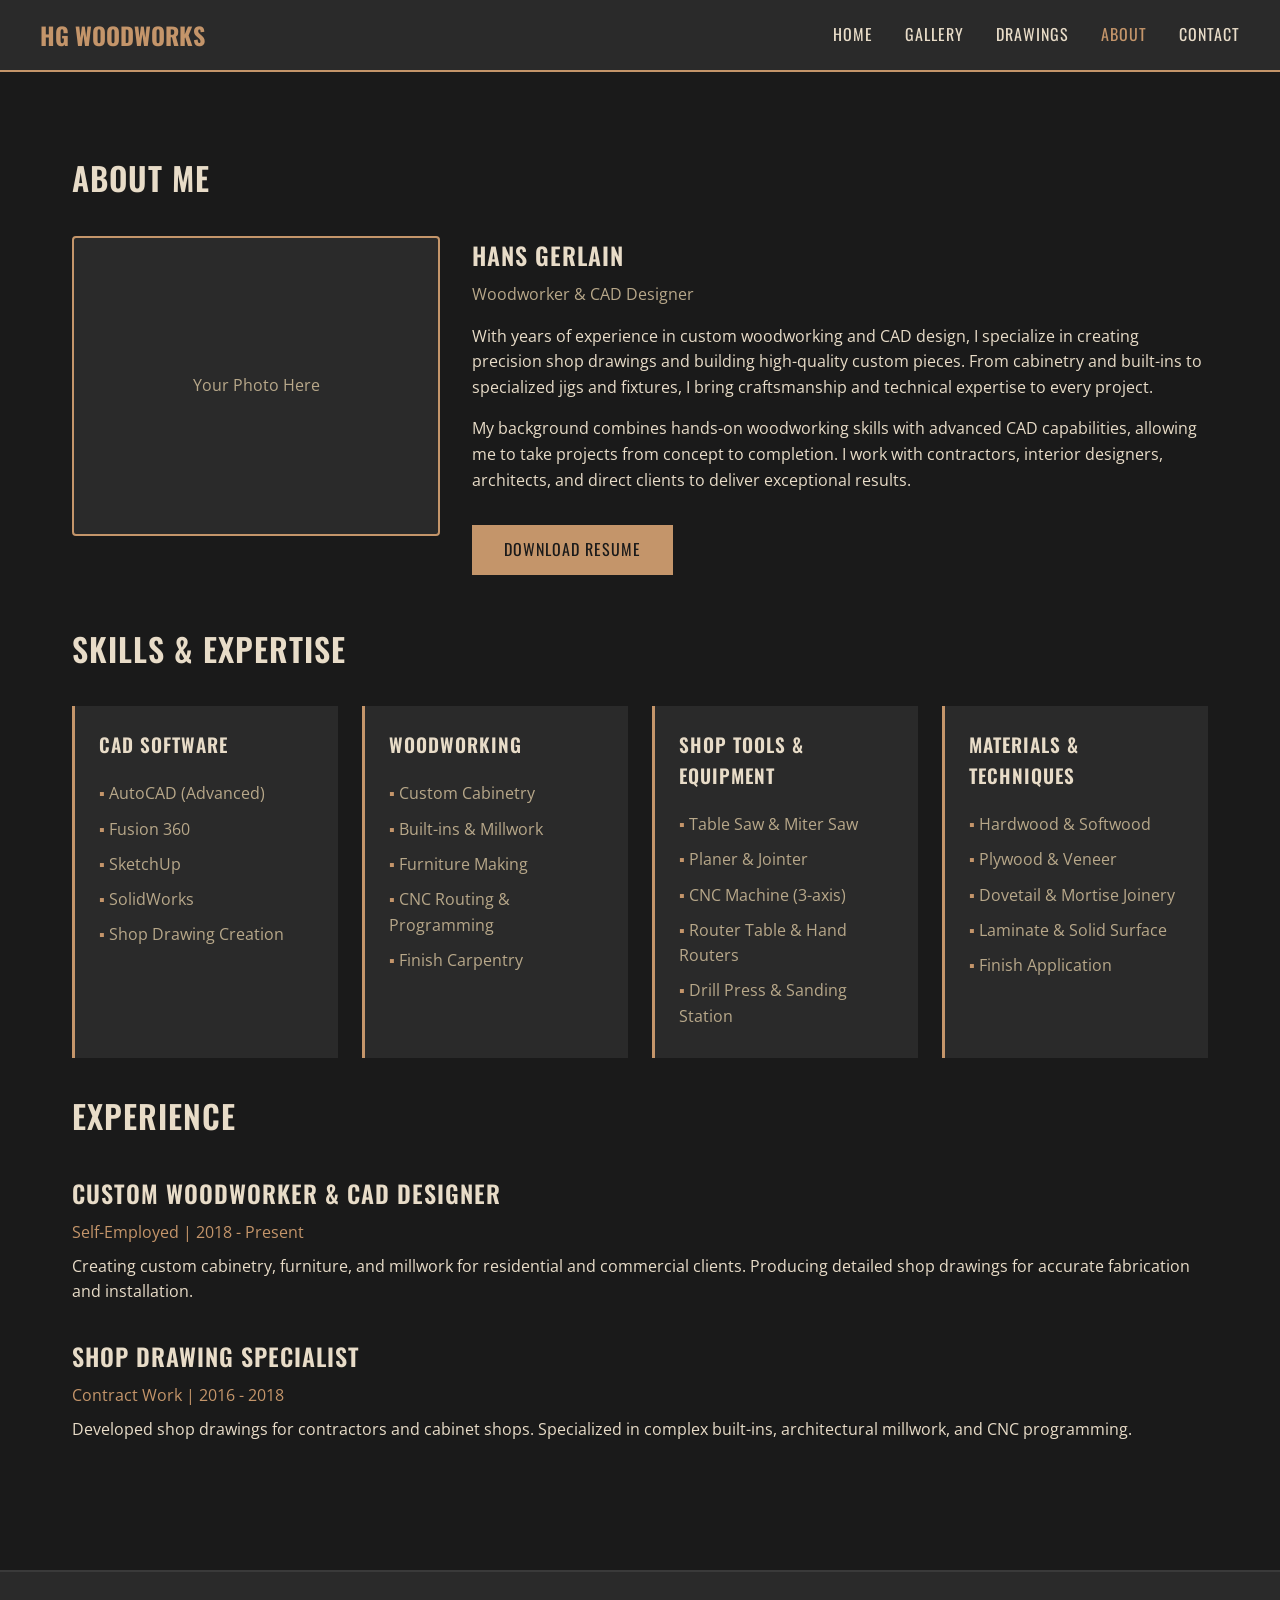
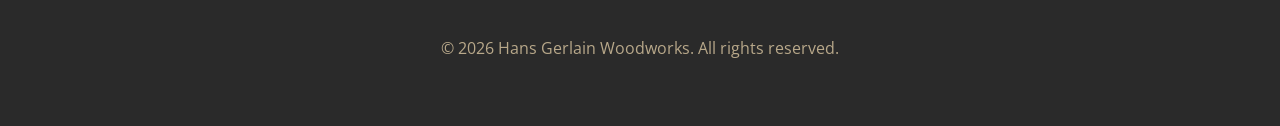
==== about.html @ d8487b30 "Add images directory and favicon to all pages" ====
<!DOCTYPE html>
<html lang="en">
<head>
  <meta charset="UTF-8">
  <meta name="viewport" content="width=device-width, initial-scale=1.0">
  <title>About - Woodworking Portfolio</title>
  <link rel="stylesheet" href="css/style.css">
  <link rel="icon" href="data:image/svg+xml,<svg xmlns='http://www.w3.org/2000/svg' viewBox='0 0 100 100'><text y='.9em' font-size='90'>🔨</text></svg>">
</head>
<body>

  <nav>
    <div class="nav-container">
      <a href="index.html" class="nav-logo">HG Woodworks</a>
      <ul class="nav-links">
        <li><a href="index.html">Home</a></li>
        <li><a href="gallery.html">Gallery</a></li>
        <li><a href="drawings.html">Drawings</a></li>
        <li><a href="about.html" class="active">About</a></li>
        <li><a href="contact.html">Contact</a></li>
      </ul>
    </div>
  </nav>

  <main class="container">
    <section>
      <h2>About Me</h2>

      <div class="about-content">
        <div>
          <div class="about-photo" style="background-color: var(--bg-secondary); height: 300px; display: flex; align-items: center; justify-content: center; color: var(--text-secondary);">
            Your Photo Here
          </div>
        </div>

        <div>
          <h3>Hans Gerlain</h3>
          <p style="color: var(--text-secondary); margin-bottom: 1rem;">Woodworker & CAD Designer</p>

          <p style="margin-bottom: 1rem;">
            With years of experience in custom woodworking and CAD design, I specialize in creating precision shop drawings and building high-quality custom pieces. From cabinetry and built-ins to specialized jigs and fixtures, I bring craftsmanship and technical expertise to every project.
          </p>

          <p style="margin-bottom: 1rem;">
            My background combines hands-on woodworking skills with advanced CAD capabilities, allowing me to take projects from concept to completion. I work with contractors, interior designers, architects, and direct clients to deliver exceptional results.
          </p>

          <a href="docs/Samples of Work (Hans Gerlain).pdf" class="btn" download style="margin-top: 1rem;">Download Resume</a>
        </div>
      </div>
    </section>

    <section class="about-section">
      <h2>Skills & Expertise</h2>

      <div class="skills-grid">
        <div class="skill-category">
          <h4>CAD Software</h4>
          <ul>
            <li>AutoCAD (Advanced)</li>
            <li>Fusion 360</li>
            <li>SketchUp</li>
            <li>SolidWorks</li>
            <li>Shop Drawing Creation</li>
          </ul>
        </div>

        <div class="skill-category">
          <h4>Woodworking</h4>
          <ul>
            <li>Custom Cabinetry</li>
            <li>Built-ins & Millwork</li>
            <li>Furniture Making</li>
            <li>CNC Routing & Programming</li>
            <li>Finish Carpentry</li>
          </ul>
        </div>

        <div class="skill-category">
          <h4>Shop Tools & Equipment</h4>
          <ul>
            <li>Table Saw & Miter Saw</li>
            <li>Planer & Jointer</li>
            <li>CNC Machine (3-axis)</li>
            <li>Router Table & Hand Routers</li>
            <li>Drill Press & Sanding Station</li>
          </ul>
        </div>

        <div class="skill-category">
          <h4>Materials & Techniques</h4>
          <ul>
            <li>Hardwood & Softwood</li>
            <li>Plywood & Veneer</li>
            <li>Dovetail & Mortise Joinery</li>
            <li>Laminate & Solid Surface</li>
            <li>Finish Application</li>
          </ul>
        </div>
      </div>
    </section>

    <section class="about-section">
      <h2>Experience</h2>

      <div style="margin: 2rem 0;">
        <h3>Custom Woodworker & CAD Designer</h3>
        <p style="color: var(--accent); margin-bottom: 0.5rem;">Self-Employed | 2018 - Present</p>
        <p>Creating custom cabinetry, furniture, and millwork for residential and commercial clients. Producing detailed shop drawings for accurate fabrication and installation.</p>
      </div>

      <div style="margin: 2rem 0;">
        <h3>Shop Drawing Specialist</h3>
        <p style="color: var(--accent); margin-bottom: 0.5rem;">Contract Work | 2016 - 2018</p>
        <p>Developed shop drawings for contractors and cabinet shops. Specialized in complex built-ins, architectural millwork, and CNC programming.</p>
      </div>
    </section>
  </main>

  <footer>
    <div class="container">
      <p>&copy; 2026 Hans Gerlain Woodworks. All rights reserved.</p>
    </div>
  </footer>

</body>
</html>
---- css/style.css ----
/* Portfolio Site - Workshop Industrial Theme */

/* Google Fonts import */
@import url('https://fonts.googleapis.com/css2?family=Oswald:wght@400;600;700&family=Open+Sans:wght@400;600&display=swap');

/* CSS Variables */
:root {
  --bg-primary: #1a1a1a;
  --bg-secondary: #2a2a2a;
  --text-primary: #e8dcc8;
  --text-secondary: #b8a88a;
  --accent: #c4956a;
  --accent-hover: #d4a57a;
  --border: #3a3a3a;
  --card-bg: #2a2a2a;
}

/* Reset */
* {
  margin: 0;
  padding: 0;
  box-sizing: border-box;
}

body {
  font-family: 'Open Sans', sans-serif;
  background-color: var(--bg-primary);
  color: var(--text-primary);
  line-height: 1.6;
}

/* Typography */
h1, h2, h3, h4 {
  font-family: 'Oswald', sans-serif;
  font-weight: 600;
  text-transform: uppercase;
  letter-spacing: 1px;
}

h1 { font-size: 2.5rem; margin-bottom: 1rem; }
h2 { font-size: 2rem; margin-bottom: 0.75rem; }
h3 { font-size: 1.5rem; margin-bottom: 0.5rem; }
h4 { font-size: 1.2rem; margin-bottom: 0.5rem; }

/* Navigation */
nav {
  background-color: var(--bg-secondary);
  padding: 1rem 2rem;
  border-bottom: 2px solid var(--accent);
  position: sticky;
  top: 0;
  z-index: 1000;
}

.nav-container {
  max-width: 1200px;
  margin: 0 auto;
  display: flex;
  justify-content: space-between;
  align-items: center;
}

.nav-logo {
  font-family: 'Oswald', sans-serif;
  font-size: 1.5rem;
  color: var(--accent);
  text-decoration: none;
  font-weight: 700;
  text-transform: uppercase;
}

.nav-links {
  display: flex;
  gap: 2rem;
  list-style: none;
}

.nav-links a {
  color: var(--text-primary);
  text-decoration: none;
  font-family: 'Oswald', sans-serif;
  text-transform: uppercase;
  letter-spacing: 1px;
  transition: color 0.3s;
}

.nav-links a:hover,
.nav-links a.active {
  color: var(--accent);
}

/* Container */
.container {
  max-width: 1200px;
  margin: 0 auto;
  padding: 2rem;
}

/* Hero Section */
.hero {
  text-align: center;
  padding: 4rem 2rem;
  background: linear-gradient(to bottom, var(--bg-secondary), var(--bg-primary));
  border-bottom: 2px solid var(--border);
}

.hero h1 {
  font-size: 3rem;
  margin-bottom: 0.5rem;
}

.hero .subtitle {
  font-size: 1.3rem;
  color: var(--text-secondary);
  margin-bottom: 2rem;
}

/* Buttons */
.btn {
  display: inline-block;
  padding: 0.75rem 2rem;
  background-color: var(--accent);
  color: var(--bg-primary);
  text-decoration: none;
  font-family: 'Oswald', sans-serif;
  text-transform: uppercase;
  letter-spacing: 1px;
  border: none;
  cursor: pointer;
  transition: background-color 0.3s;
}

.btn:hover {
  background-color: var(--accent-hover);
}

.btn-secondary {
  background-color: transparent;
  border: 2px solid var(--accent);
  color: var(--accent);
}

.btn-secondary:hover {
  background-color: var(--accent);
  color: var(--bg-primary);
}

/* Cards */
.cards-grid {
  display: grid;
  grid-template-columns: repeat(auto-fill, minmax(300px, 1fr));
  gap: 2rem;
  margin: 2rem 0;
}

.card {
  background-color: var(--card-bg);
  border: 1px solid var(--border);
  border-radius: 4px;
  overflow: hidden;
  transition: transform 0.3s, border-color 0.3s;
}

.card:hover {
  transform: translateY(-4px);
  border-color: var(--accent);
}

.card-img {
  width: 100%;
  height: 200px;
  object-fit: cover;
  border-bottom: 2px solid var(--accent);
}

.card-body {
  padding: 1.5rem;
}

.card-body h3 {
  margin-bottom: 0.5rem;
}

.card-body p {
  color: var(--text-secondary);
  font-size: 0.95rem;
}

/* PDF Embed */
.pdf-container {
  margin: 2rem 0;
  padding: 1.5rem;
  background-color: var(--card-bg);
  border: 1px solid var(--border);
  border-radius: 4px;
}

.pdf-container h3 {
  margin-bottom: 0.5rem;
}

.pdf-container .pdf-meta {
  color: var(--text-secondary);
  font-size: 0.9rem;
  margin-bottom: 1rem;
}

.pdf-embed {
  width: 100%;
  height: 600px;
  border: 1px solid var(--border);
  border-radius: 4px;
}

/* Skills Section */
.skills-grid {
  display: grid;
  grid-template-columns: repeat(auto-fill, minmax(250px, 1fr));
  gap: 1.5rem;
  margin: 2rem 0;
}

.skill-category {
  background-color: var(--card-bg);
  padding: 1.5rem;
  border-left: 3px solid var(--accent);
}

.skill-category h4 {
  margin-bottom: 1rem;
}

.skill-category ul {
  list-style: none;
  padding-left: 0;
}

.skill-category li {
  padding: 0.3rem 0;
  color: var(--text-secondary);
}

.skill-category li:before {
  content: "▪ ";
  color: var(--accent);
}

/* Contact Form */
.contact-form {
  max-width: 600px;
  margin: 2rem 0;
}

.form-group {
  margin-bottom: 1.5rem;
}

.form-group label {
  display: block;
  margin-bottom: 0.5rem;
  font-family: 'Oswald', sans-serif;
  text-transform: uppercase;
  letter-spacing: 1px;
  color: var(--text-secondary);
}

.form-group input,
.form-group textarea {
  width: 100%;
  padding: 0.75rem;
  background-color: var(--bg-secondary);
  border: 1px solid var(--border);
  color: var(--text-primary);
  font-family: 'Open Sans', sans-serif;
  font-size: 1rem;
}

.form-group input:focus,
.form-group textarea:focus {
  outline: none;
  border-color: var(--accent);
}

/* Contact Info */
.contact-info {
  margin: 2rem 0;
  padding: 1.5rem;
  background-color: var(--card-bg);
  border-left: 3px solid var(--accent);
}

.contact-info p {
  margin-bottom: 0.5rem;
}

/* Filter Bar */
.filter-bar {
  display: flex;
  gap: 1rem;
  margin: 2rem 0;
  flex-wrap: wrap;
}

.filter-btn {
  padding: 0.5rem 1.5rem;
  background-color: var(--bg-secondary);
  color: var(--text-primary);
  border: 1px solid var(--border);
  font-family: 'Oswald', sans-serif;
  text-transform: uppercase;
  letter-spacing: 1px;
  cursor: pointer;
  transition: all 0.3s;
}

.filter-btn:hover,
.filter-btn.active {
  background-color: var(--accent);
  color: var(--bg-primary);
  border-color: var(--accent);
}

/* About Section */
.about-section {
  margin: 2rem 0;
}

.about-content {
  display: grid;
  grid-template-columns: 1fr 2fr;
  gap: 2rem;
  margin: 2rem 0;
  align-items: start;
}

.about-photo {
  width: 100%;
  border-radius: 4px;
  border: 2px solid var(--accent);
}

/* Footer */
footer {
  background-color: var(--bg-secondary);
  padding: 2rem;
  text-align: center;
  border-top: 2px solid var(--border);
  margin-top: 4rem;
  color: var(--text-secondary);
}

/* Responsive */
@media (max-width: 768px) {
  .nav-container {
    flex-direction: column;
    gap: 1rem;
  }

  .nav-links {
    gap: 1rem;
    flex-wrap: wrap;
    justify-content: center;
  }

  .hero h1 {
    font-size: 2rem;
  }

  .about-content {
    grid-template-columns: 1fr;
  }

  .cards-grid {
    grid-template-columns: 1fr;
  }

  .pdf-embed {
    height: 400px;
  }

  h1 { font-size: 2rem; }
  h2 { font-size: 1.5rem; }
  h3 { font-size: 1.3rem; }
}

/* Section Spacing */
section {
  margin: 3rem 0;
}

/* Featured Projects on Home */
.featured-projects {
  margin: 3rem 0;
}
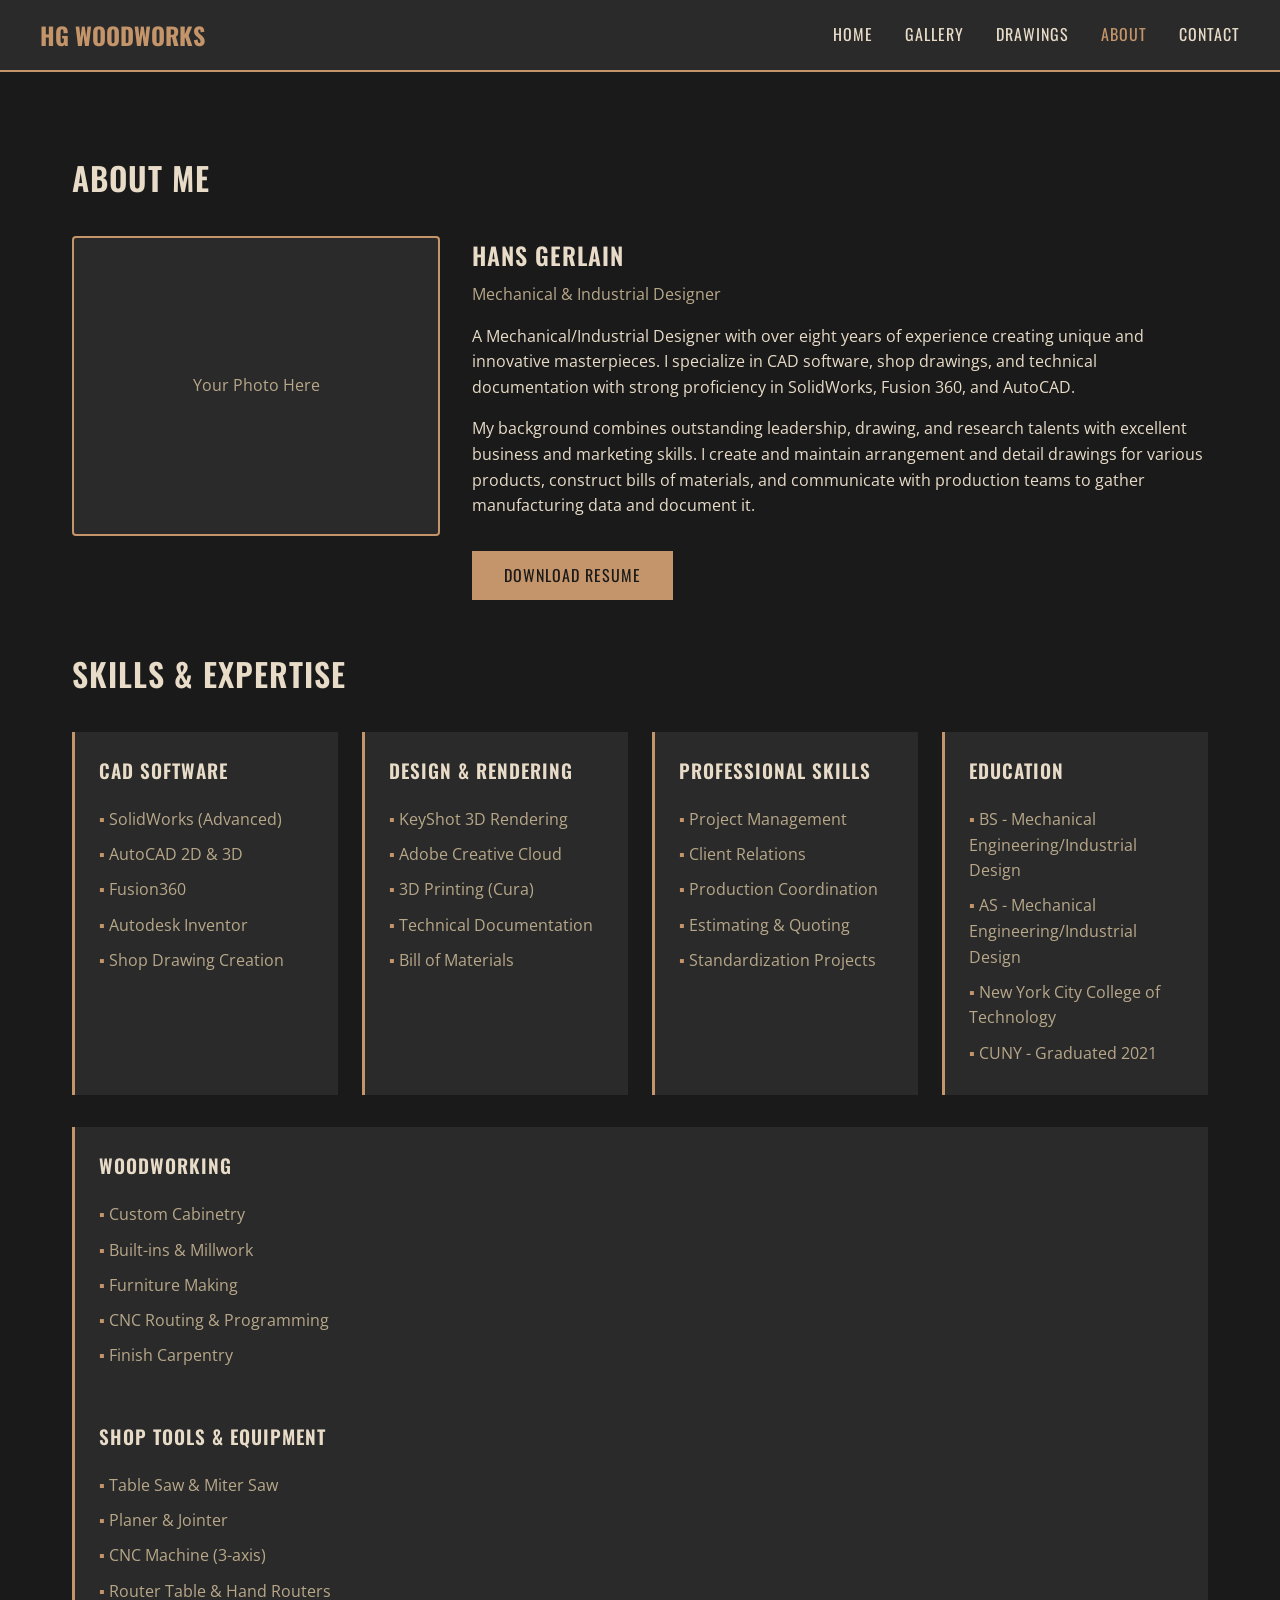
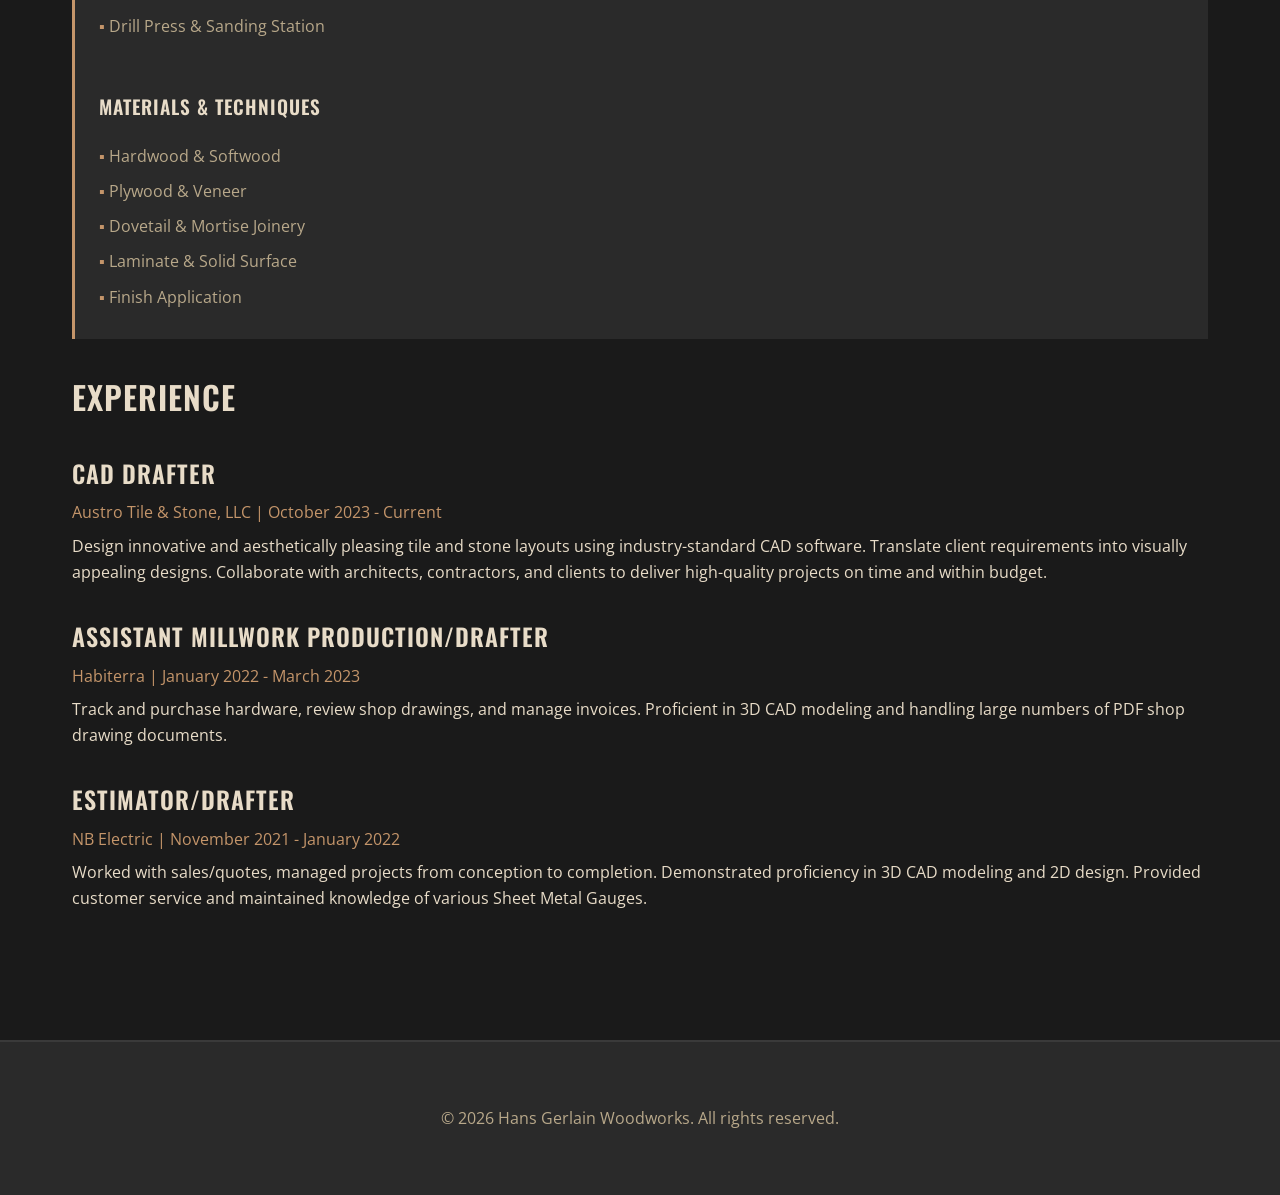
==== commit d724fbb1: "Add portfolio site with gallery, drawings, about, and contact pages" ====
--- a/about.html
+++ b/about.html
@@ -35,17 +35,17 @@
 
         <div>
           <h3>Hans Gerlain</h3>
-          <p style="color: var(--text-secondary); margin-bottom: 1rem;">Woodworker & CAD Designer</p>
+          <p style="color: var(--text-secondary); margin-bottom: 1rem;">Mechanical & Industrial Designer</p>
 
           <p style="margin-bottom: 1rem;">
-            With years of experience in custom woodworking and CAD design, I specialize in creating precision shop drawings and building high-quality custom pieces. From cabinetry and built-ins to specialized jigs and fixtures, I bring craftsmanship and technical expertise to every project.
+            A Mechanical/Industrial Designer with over eight years of experience creating unique and innovative masterpieces. I specialize in CAD software, shop drawings, and technical documentation with strong proficiency in SolidWorks, Fusion 360, and AutoCAD.
           </p>
 
           <p style="margin-bottom: 1rem;">
-            My background combines hands-on woodworking skills with advanced CAD capabilities, allowing me to take projects from concept to completion. I work with contractors, interior designers, architects, and direct clients to deliver exceptional results.
+            My background combines outstanding leadership, drawing, and research talents with excellent business and marketing skills. I create and maintain arrangement and detail drawings for various products, construct bills of materials, and communicate with production teams to gather manufacturing data and document it.
           </p>
 
-          <a href="docs/Samples of Work (Hans Gerlain).pdf" class="btn" download style="margin-top: 1rem;">Download Resume</a>
+          <a href="pdfs/Sample of Work 1.pdf" class="btn" download style="margin-top: 1rem;">Download Resume</a>
         </div>
       </div>
     </section>
@@ -57,13 +57,46 @@
         <div class="skill-category">
           <h4>CAD Software</h4>
           <ul>
-            <li>AutoCAD (Advanced)</li>
-            <li>Fusion 360</li>
-            <li>SketchUp</li>
-            <li>SolidWorks</li>
+            <li>SolidWorks (Advanced)</li>
+            <li>AutoCAD 2D & 3D</li>
+            <li>Fusion360</li>
+            <li>Autodesk Inventor</li>
             <li>Shop Drawing Creation</li>
           </ul>
         </div>
+
+        <div class="skill-category">
+          <h4>Design & Rendering</h4>
+          <ul>
+            <li>KeyShot 3D Rendering</li>
+            <li>Adobe Creative Cloud</li>
+            <li>3D Printing (Cura)</li>
+            <li>Technical Documentation</li>
+            <li>Bill of Materials</li>
+          </ul>
+        </div>
+
+        <div class="skill-category">
+          <h4>Professional Skills</h4>
+          <ul>
+            <li>Project Management</li>
+            <li>Client Relations</li>
+            <li>Production Coordination</li>
+            <li>Estimating & Quoting</li>
+            <li>Standardization Projects</li>
+          </ul>
+        </div>
+
+        <div class="skill-category">
+          <h4>Education</h4>
+          <ul>
+            <li>BS - Mechanical Engineering/Industrial Design</li>
+            <li>AS - Mechanical Engineering/Industrial Design</li>
+            <li>New York City College of Technology</li>
+            <li>CUNY - Graduated 2021</li>
+          </ul>
+        </div>
+      </div>
 
         <div class="skill-category">
           <h4>Woodworking</h4>
@@ -104,15 +137,21 @@
       <h2>Experience</h2>
 
       <div style="margin: 2rem 0;">
-        <h3>Custom Woodworker & CAD Designer</h3>
-        <p style="color: var(--accent); margin-bottom: 0.5rem;">Self-Employed | 2018 - Present</p>
-        <p>Creating custom cabinetry, furniture, and millwork for residential and commercial clients. Producing detailed shop drawings for accurate fabrication and installation.</p>
+        <h3>CAD Drafter</h3>
+        <p style="color: var(--accent); margin-bottom: 0.5rem;">Austro Tile & Stone, LLC | October 2023 - Current</p>
+        <p>Design innovative and aesthetically pleasing tile and stone layouts using industry-standard CAD software. Translate client requirements into visually appealing designs. Collaborate with architects, contractors, and clients to deliver high-quality projects on time and within budget.</p>
       </div>
 
       <div style="margin: 2rem 0;">
-        <h3>Shop Drawing Specialist</h3>
-        <p style="color: var(--accent); margin-bottom: 0.5rem;">Contract Work | 2016 - 2018</p>
-        <p>Developed shop drawings for contractors and cabinet shops. Specialized in complex built-ins, architectural millwork, and CNC programming.</p>
+        <h3>Assistant Millwork Production/Drafter</h3>
+        <p style="color: var(--accent); margin-bottom: 0.5rem;">Habiterra | January 2022 - March 2023</p>
+        <p>Track and purchase hardware, review shop drawings, and manage invoices. Proficient in 3D CAD modeling and handling large numbers of PDF shop drawing documents.</p>
+      </div>
+
+      <div style="margin: 2rem 0;">
+        <h3>Estimator/Drafter</h3>
+        <p style="color: var(--accent); margin-bottom: 0.5rem;">NB Electric | November 2021 - January 2022</p>
+        <p>Worked with sales/quotes, managed projects from conception to completion. Demonstrated proficiency in 3D CAD modeling and 2D design. Provided customer service and maintained knowledge of various Sheet Metal Gauges.</p>
       </div>
     </section>
   </main>
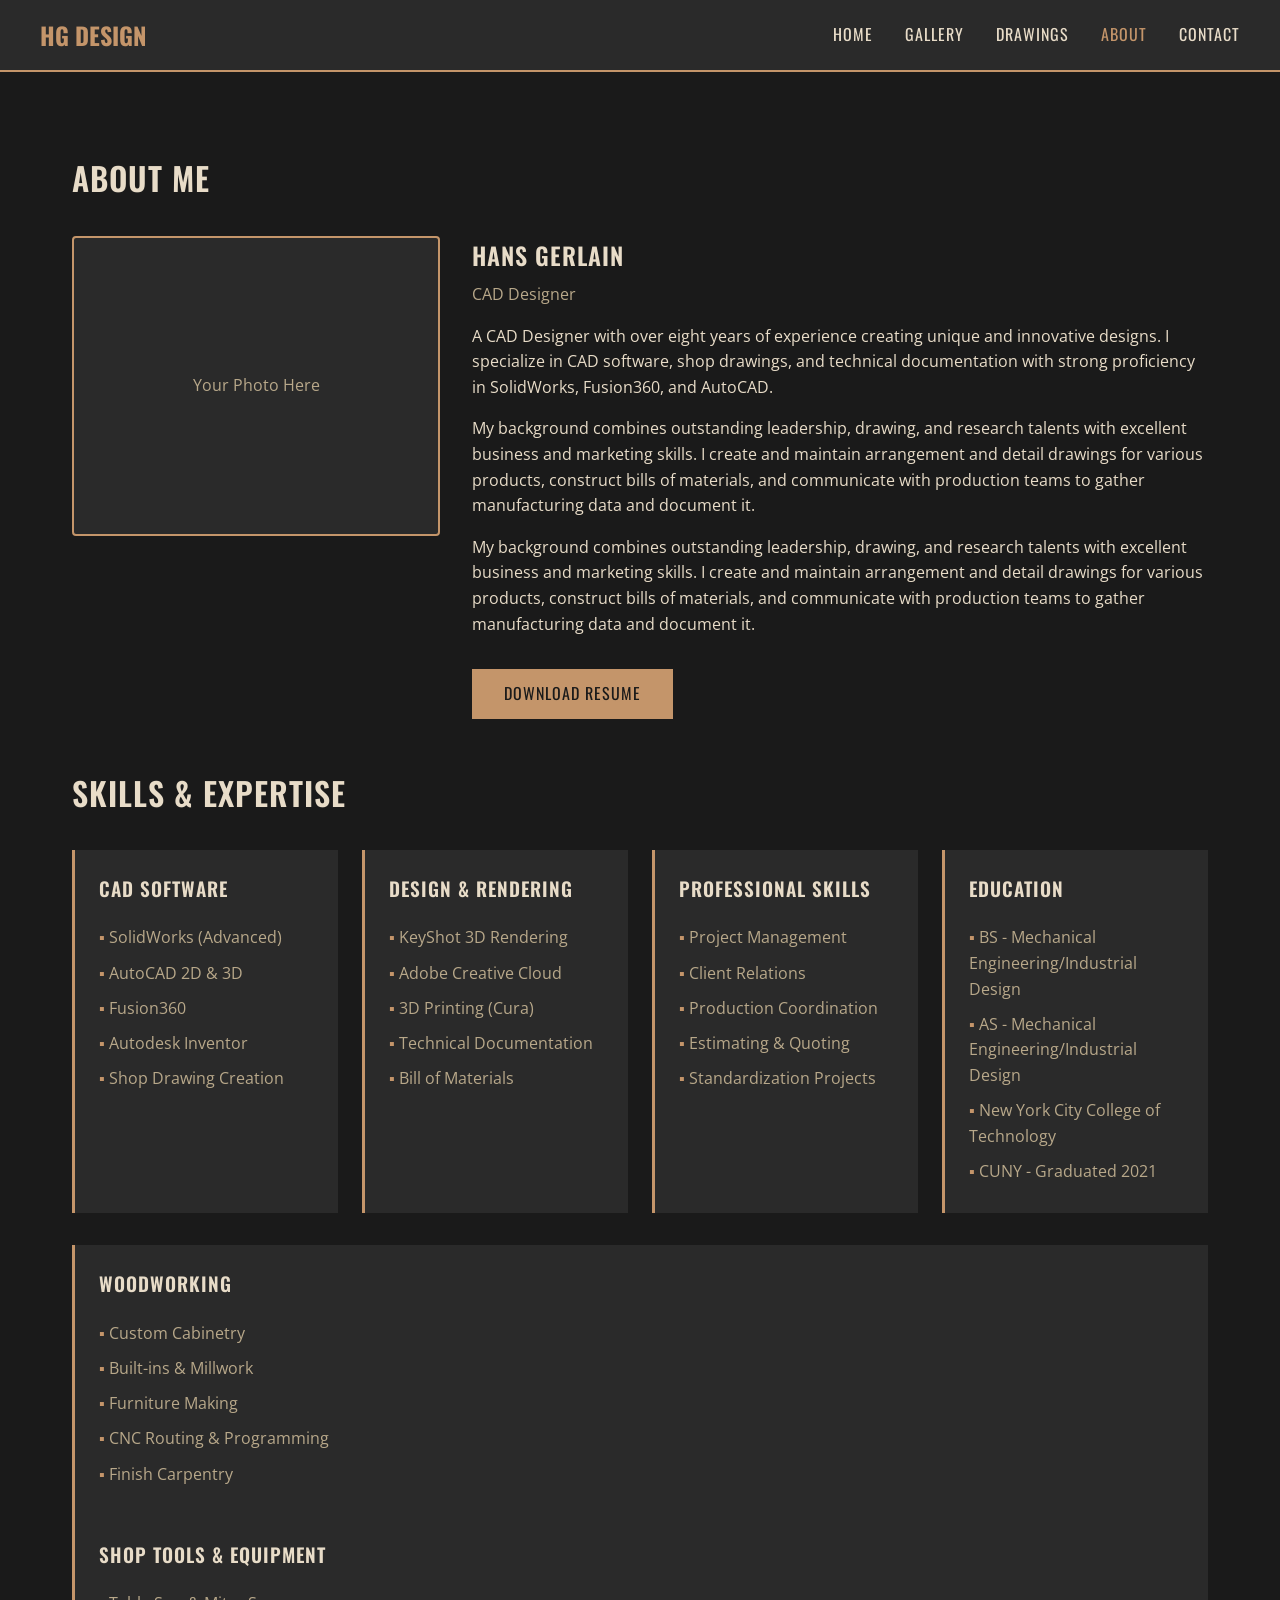
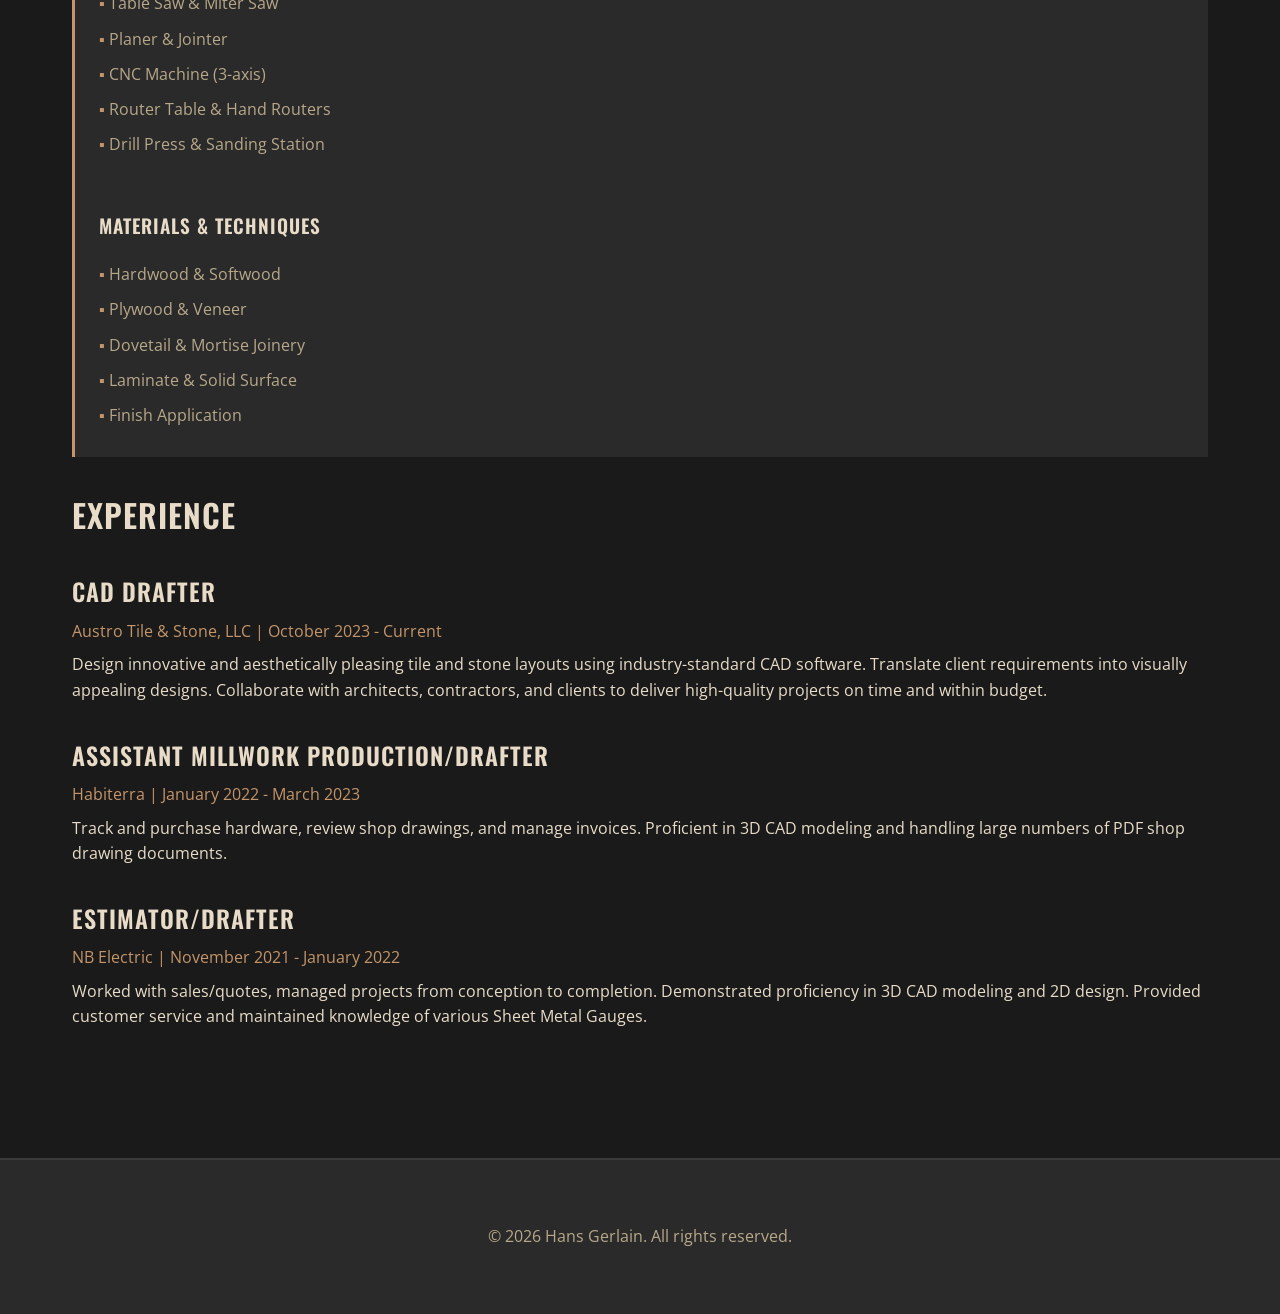
==== commit 2ba74b68: "Remove woodworker references, rebrand as CAD Designer" ====
--- a/about.html
+++ b/about.html
@@ -3,7 +3,7 @@
 <head>
   <meta charset="UTF-8">
   <meta name="viewport" content="width=device-width, initial-scale=1.0">
-  <title>About - Woodworking Portfolio</title>
+  <title>About - CAD Designer Portfolio</title>
   <link rel="stylesheet" href="css/style.css">
   <link rel="icon" href="data:image/svg+xml,<svg xmlns='http://www.w3.org/2000/svg' viewBox='0 0 100 100'><text y='.9em' font-size='90'>🔨</text></svg>">
 </head>
@@ -11,7 +11,7 @@
 
   <nav>
     <div class="nav-container">
-      <a href="index.html" class="nav-logo">HG Woodworks</a>
+      <a href="index.html" class="nav-logo">HG Design</a>
       <ul class="nav-links">
         <li><a href="index.html">Home</a></li>
         <li><a href="gallery.html">Gallery</a></li>
@@ -35,10 +35,14 @@
 
         <div>
           <h3>Hans Gerlain</h3>
-          <p style="color: var(--text-secondary); margin-bottom: 1rem;">Mechanical & Industrial Designer</p>
+          <p style="color: var(--text-secondary); margin-bottom: 1rem;">CAD Designer</p>
 
           <p style="margin-bottom: 1rem;">
-            A Mechanical/Industrial Designer with over eight years of experience creating unique and innovative masterpieces. I specialize in CAD software, shop drawings, and technical documentation with strong proficiency in SolidWorks, Fusion 360, and AutoCAD.
+            A CAD Designer with over eight years of experience creating unique and innovative designs. I specialize in CAD software, shop drawings, and technical documentation with strong proficiency in SolidWorks, Fusion360, and AutoCAD.
+          </p>
+
+          <p style="margin-bottom: 1rem;">
+            My background combines outstanding leadership, drawing, and research talents with excellent business and marketing skills. I create and maintain arrangement and detail drawings for various products, construct bills of materials, and communicate with production teams to gather manufacturing data and document it.
           </p>
 
           <p style="margin-bottom: 1rem;">
@@ -158,7 +162,7 @@
 
   <footer>
     <div class="container">
-      <p>&copy; 2026 Hans Gerlain Woodworks. All rights reserved.</p>
+      <p>&copy; 2026 Hans Gerlain. All rights reserved.</p>
     </div>
   </footer>
 
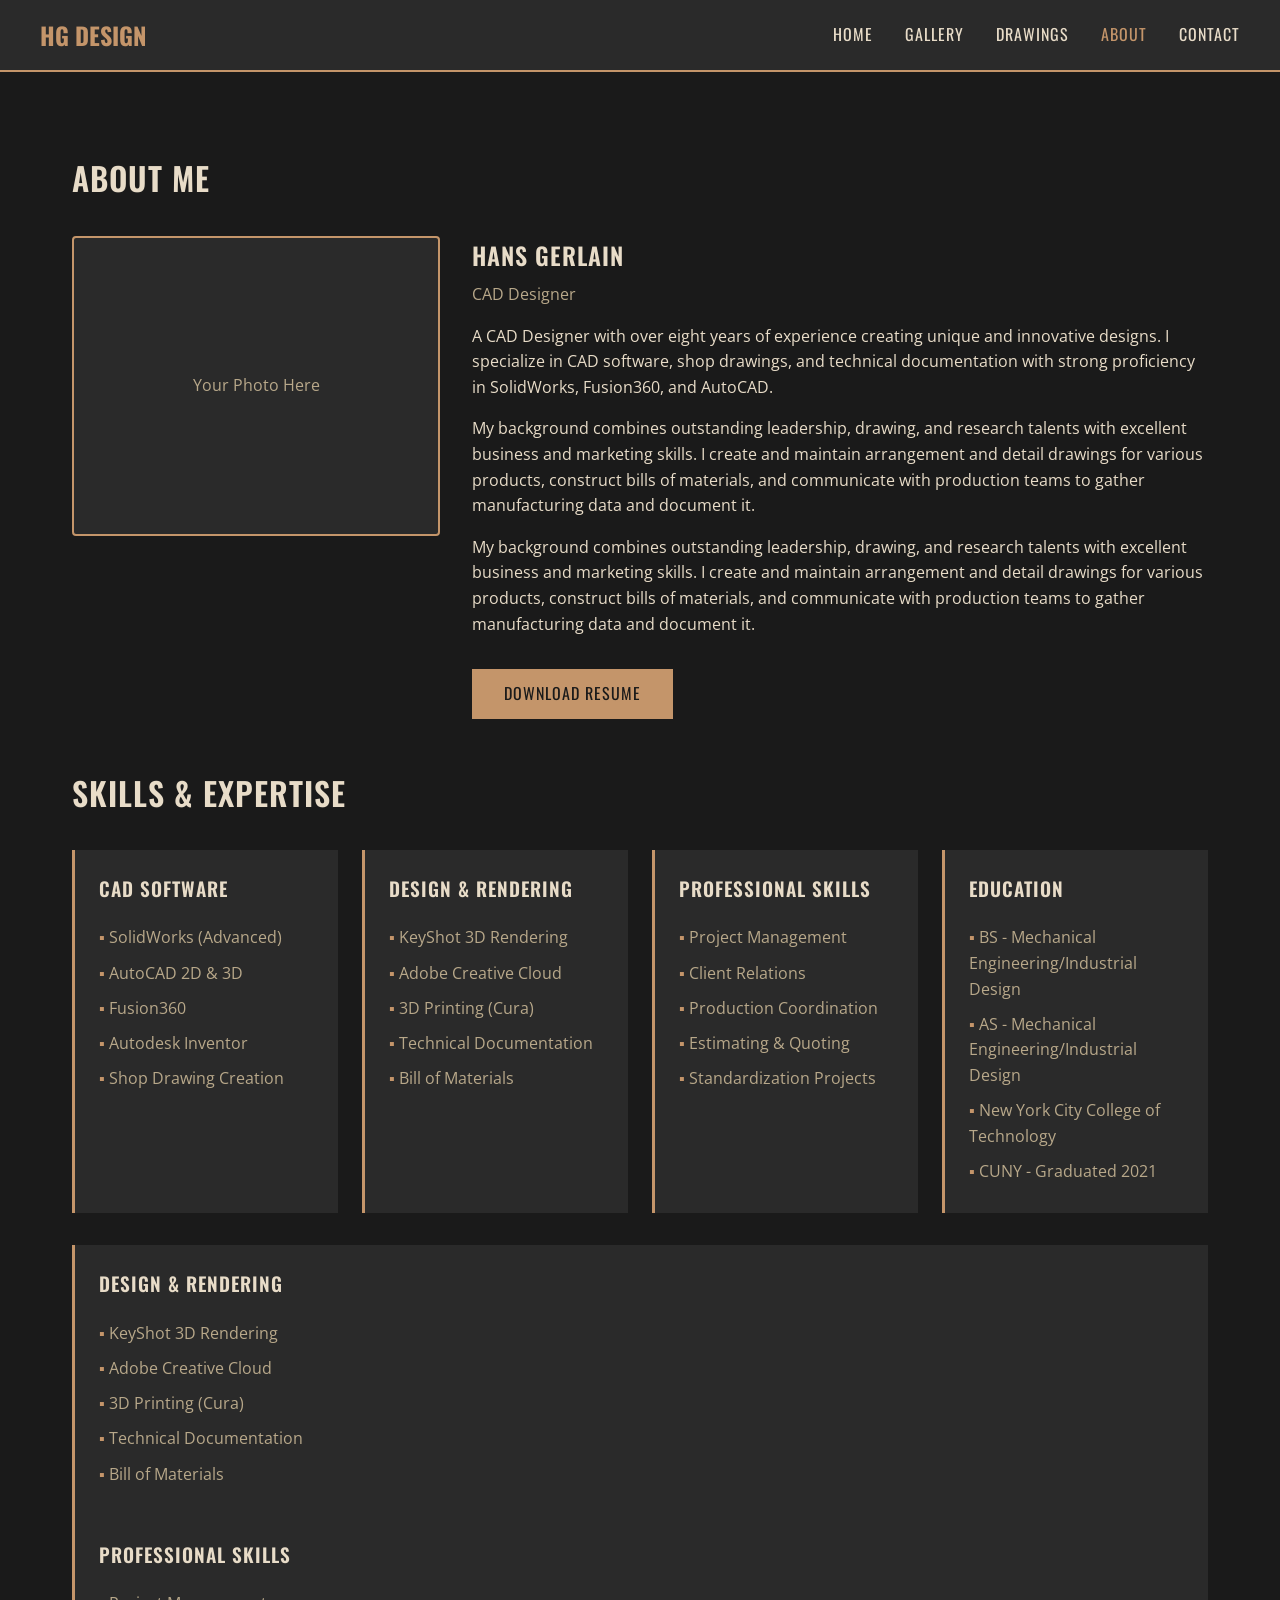
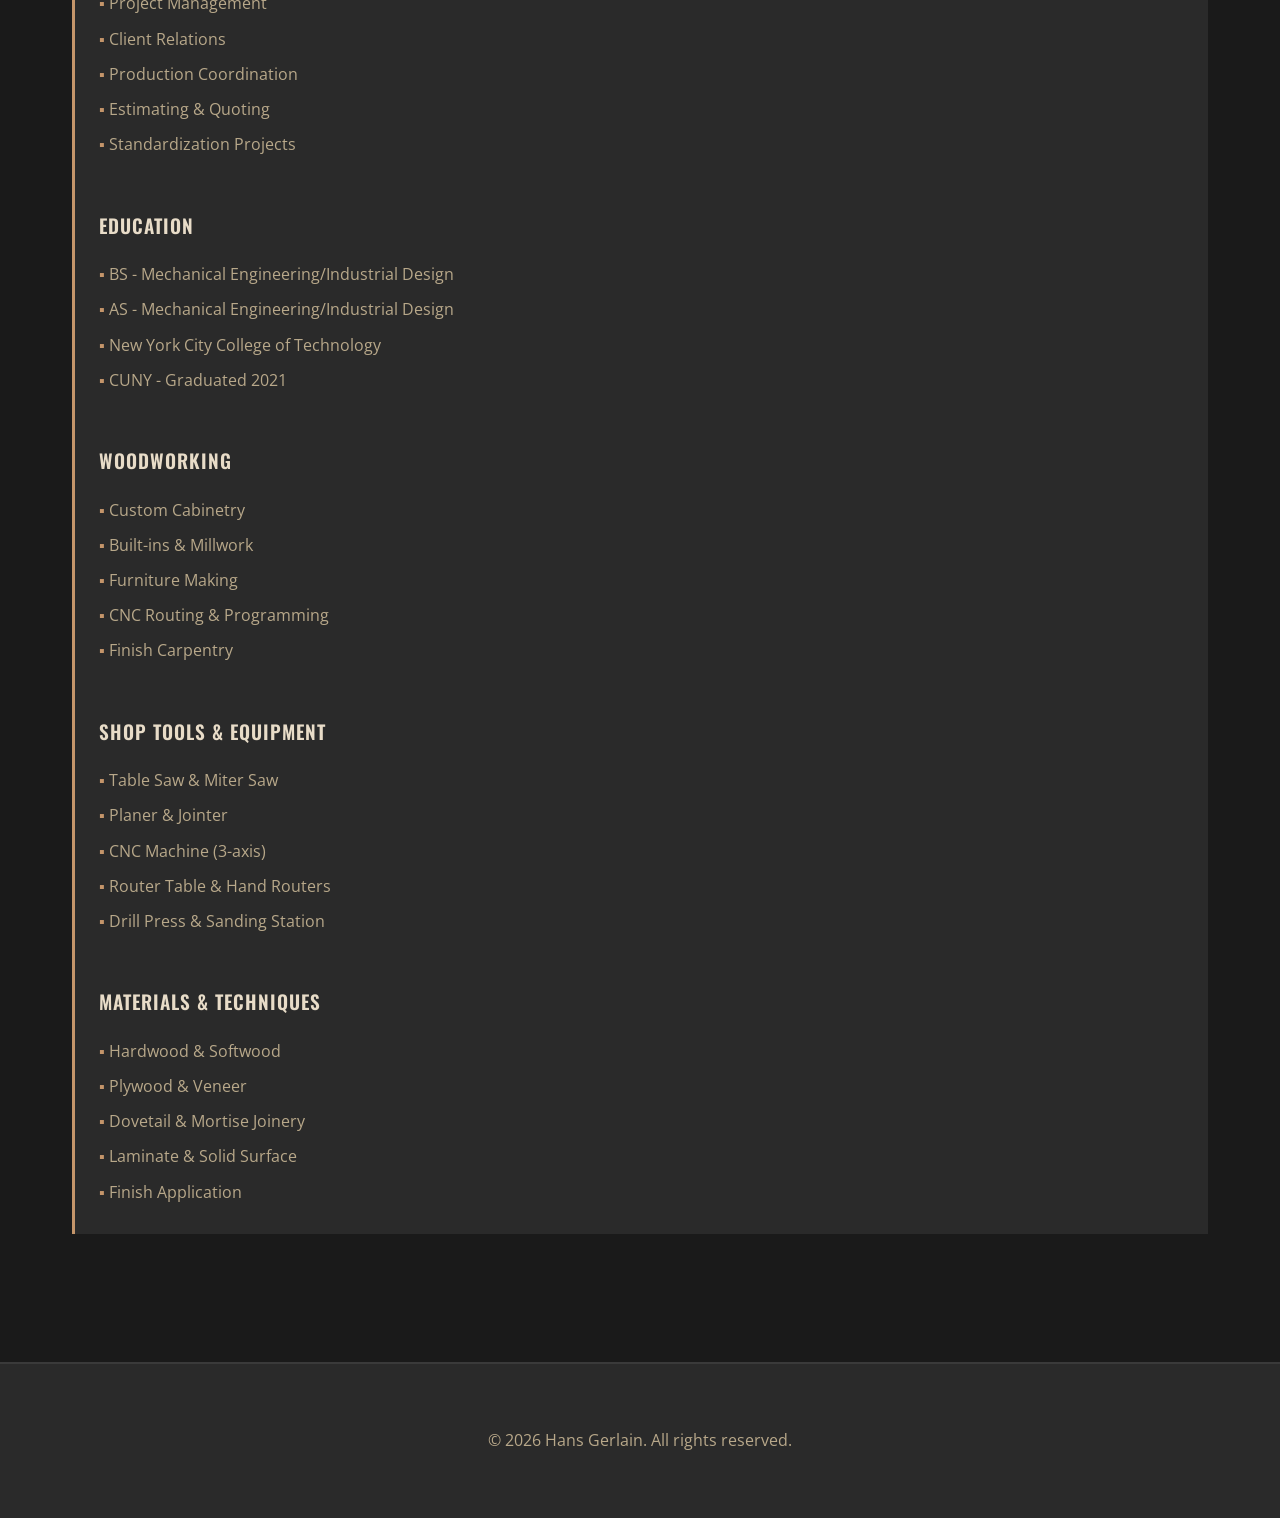
==== commit a0cfc49c: "Remove Experience section from about page" ====
--- a/about.html
+++ b/about.html
@@ -103,6 +103,39 @@
       </div>
 
         <div class="skill-category">
+          <h4>Design & Rendering</h4>
+          <ul>
+            <li>KeyShot 3D Rendering</li>
+            <li>Adobe Creative Cloud</li>
+            <li>3D Printing (Cura)</li>
+            <li>Technical Documentation</li>
+            <li>Bill of Materials</li>
+          </ul>
+        </div>
+
+        <div class="skill-category">
+          <h4>Professional Skills</h4>
+          <ul>
+            <li>Project Management</li>
+            <li>Client Relations</li>
+            <li>Production Coordination</li>
+            <li>Estimating & Quoting</li>
+            <li>Standardization Projects</li>
+          </ul>
+        </div>
+
+        <div class="skill-category">
+          <h4>Education</h4>
+          <ul>
+            <li>BS - Mechanical Engineering/Industrial Design</li>
+            <li>AS - Mechanical Engineering/Industrial Design</li>
+            <li>New York City College of Technology</li>
+            <li>CUNY - Graduated 2021</li>
+          </ul>
+        </div>
+      </div>
+
+        <div class="skill-category">
           <h4>Woodworking</h4>
           <ul>
             <li>Custom Cabinetry</li>
@@ -136,28 +169,6 @@
         </div>
       </div>
     </section>
-
-    <section class="about-section">
-      <h2>Experience</h2>
-
-      <div style="margin: 2rem 0;">
-        <h3>CAD Drafter</h3>
-        <p style="color: var(--accent); margin-bottom: 0.5rem;">Austro Tile & Stone, LLC | October 2023 - Current</p>
-        <p>Design innovative and aesthetically pleasing tile and stone layouts using industry-standard CAD software. Translate client requirements into visually appealing designs. Collaborate with architects, contractors, and clients to deliver high-quality projects on time and within budget.</p>
-      </div>
-
-      <div style="margin: 2rem 0;">
-        <h3>Assistant Millwork Production/Drafter</h3>
-        <p style="color: var(--accent); margin-bottom: 0.5rem;">Habiterra | January 2022 - March 2023</p>
-        <p>Track and purchase hardware, review shop drawings, and manage invoices. Proficient in 3D CAD modeling and handling large numbers of PDF shop drawing documents.</p>
-      </div>
-
-      <div style="margin: 2rem 0;">
-        <h3>Estimator/Drafter</h3>
-        <p style="color: var(--accent); margin-bottom: 0.5rem;">NB Electric | November 2021 - January 2022</p>
-        <p>Worked with sales/quotes, managed projects from conception to completion. Demonstrated proficiency in 3D CAD modeling and 2D design. Provided customer service and maintained knowledge of various Sheet Metal Gauges.</p>
-      </div>
-    </section>
   </main>
 
   <footer>
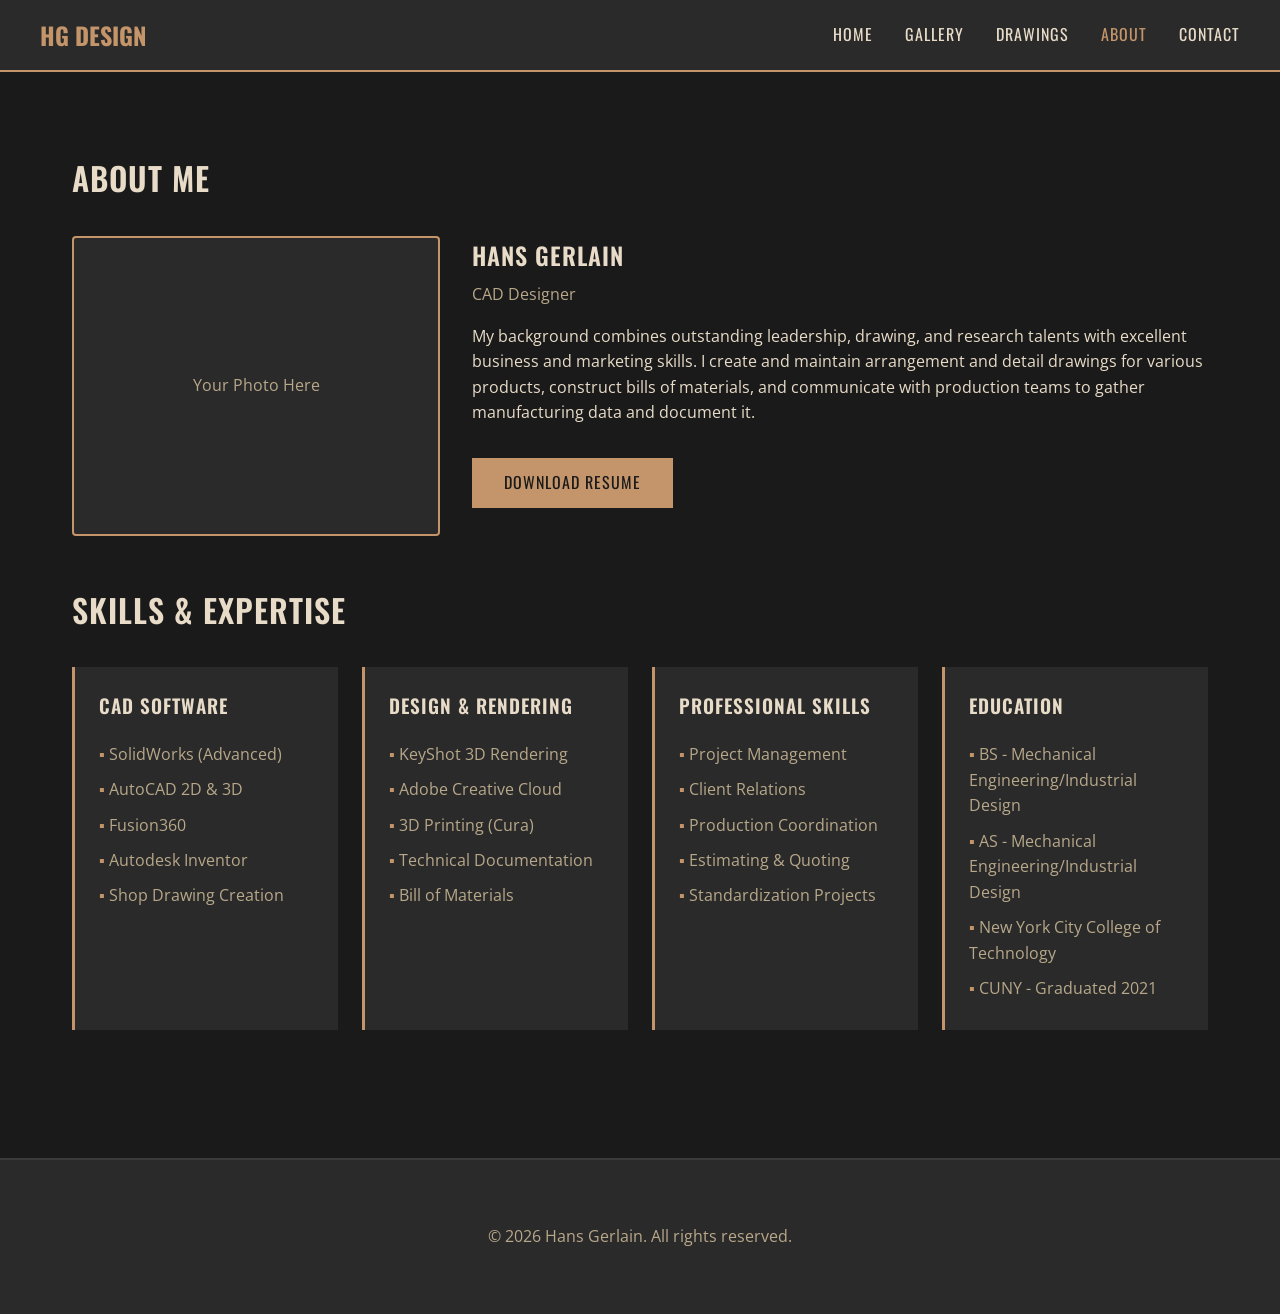
==== commit bf2727c1: "Remove Experience section and woodworking references from about page" ====
--- a/about.html
+++ b/about.html
@@ -36,14 +36,6 @@
         <div>
           <h3>Hans Gerlain</h3>
           <p style="color: var(--text-secondary); margin-bottom: 1rem;">CAD Designer</p>
-
-          <p style="margin-bottom: 1rem;">
-            A CAD Designer with over eight years of experience creating unique and innovative designs. I specialize in CAD software, shop drawings, and technical documentation with strong proficiency in SolidWorks, Fusion360, and AutoCAD.
-          </p>
-
-          <p style="margin-bottom: 1rem;">
-            My background combines outstanding leadership, drawing, and research talents with excellent business and marketing skills. I create and maintain arrangement and detail drawings for various products, construct bills of materials, and communicate with production teams to gather manufacturing data and document it.
-          </p>
 
           <p style="margin-bottom: 1rem;">
             My background combines outstanding leadership, drawing, and research talents with excellent business and marketing skills. I create and maintain arrangement and detail drawings for various products, construct bills of materials, and communicate with production teams to gather manufacturing data and document it.
@@ -101,73 +93,6 @@
           </ul>
         </div>
       </div>
-
-        <div class="skill-category">
-          <h4>Design & Rendering</h4>
-          <ul>
-            <li>KeyShot 3D Rendering</li>
-            <li>Adobe Creative Cloud</li>
-            <li>3D Printing (Cura)</li>
-            <li>Technical Documentation</li>
-            <li>Bill of Materials</li>
-          </ul>
-        </div>
-
-        <div class="skill-category">
-          <h4>Professional Skills</h4>
-          <ul>
-            <li>Project Management</li>
-            <li>Client Relations</li>
-            <li>Production Coordination</li>
-            <li>Estimating & Quoting</li>
-            <li>Standardization Projects</li>
-          </ul>
-        </div>
-
-        <div class="skill-category">
-          <h4>Education</h4>
-          <ul>
-            <li>BS - Mechanical Engineering/Industrial Design</li>
-            <li>AS - Mechanical Engineering/Industrial Design</li>
-            <li>New York City College of Technology</li>
-            <li>CUNY - Graduated 2021</li>
-          </ul>
-        </div>
-      </div>
-
-        <div class="skill-category">
-          <h4>Woodworking</h4>
-          <ul>
-            <li>Custom Cabinetry</li>
-            <li>Built-ins & Millwork</li>
-            <li>Furniture Making</li>
-            <li>CNC Routing & Programming</li>
-            <li>Finish Carpentry</li>
-          </ul>
-        </div>
-
-        <div class="skill-category">
-          <h4>Shop Tools & Equipment</h4>
-          <ul>
-            <li>Table Saw & Miter Saw</li>
-            <li>Planer & Jointer</li>
-            <li>CNC Machine (3-axis)</li>
-            <li>Router Table & Hand Routers</li>
-            <li>Drill Press & Sanding Station</li>
-          </ul>
-        </div>
-
-        <div class="skill-category">
-          <h4>Materials & Techniques</h4>
-          <ul>
-            <li>Hardwood & Softwood</li>
-            <li>Plywood & Veneer</li>
-            <li>Dovetail & Mortise Joinery</li>
-            <li>Laminate & Solid Surface</li>
-            <li>Finish Application</li>
-          </ul>
-        </div>
-      </div>
     </section>
   </main>
 
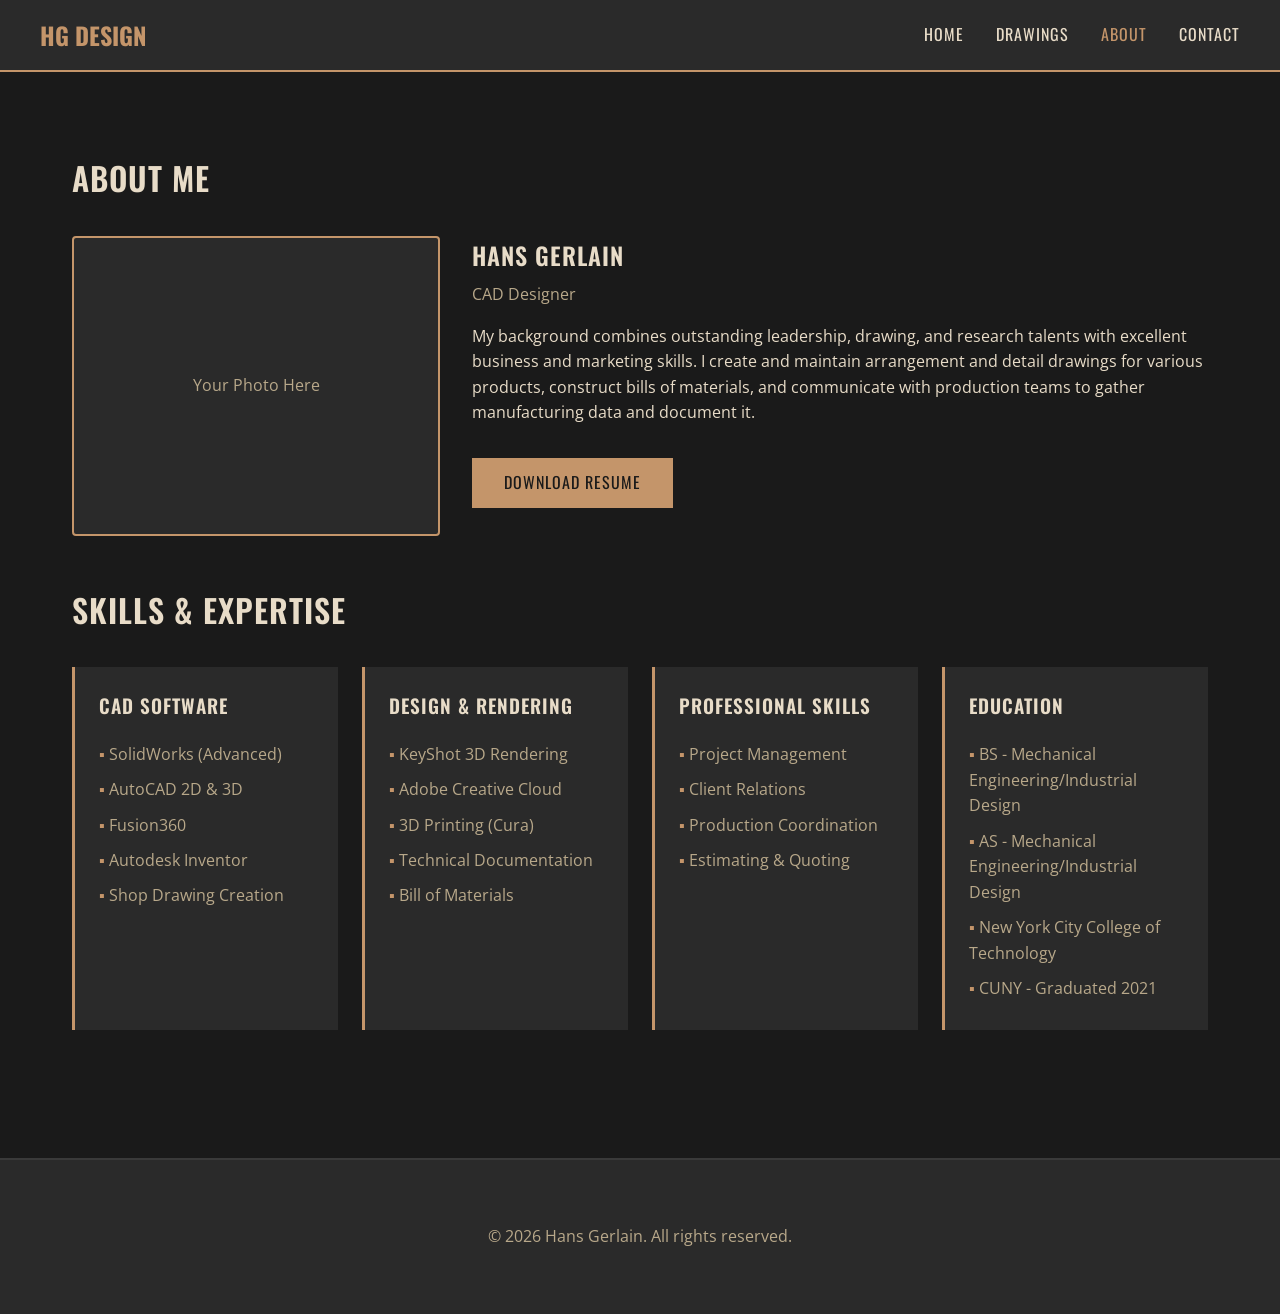
==== commit 4f2e0919: "Remove gallery tab, add Sample 14, remove CNC programming, copy PDFs to CAD folder" ====
--- a/about.html
+++ b/about.html
@@ -14,7 +14,6 @@
       <a href="index.html" class="nav-logo">HG Design</a>
       <ul class="nav-links">
         <li><a href="index.html">Home</a></li>
-        <li><a href="gallery.html">Gallery</a></li>
         <li><a href="drawings.html">Drawings</a></li>
         <li><a href="about.html" class="active">About</a></li>
         <li><a href="contact.html">Contact</a></li>
@@ -79,7 +78,6 @@
             <li>Client Relations</li>
             <li>Production Coordination</li>
             <li>Estimating & Quoting</li>
-            <li>Standardization Projects</li>
           </ul>
         </div>
 
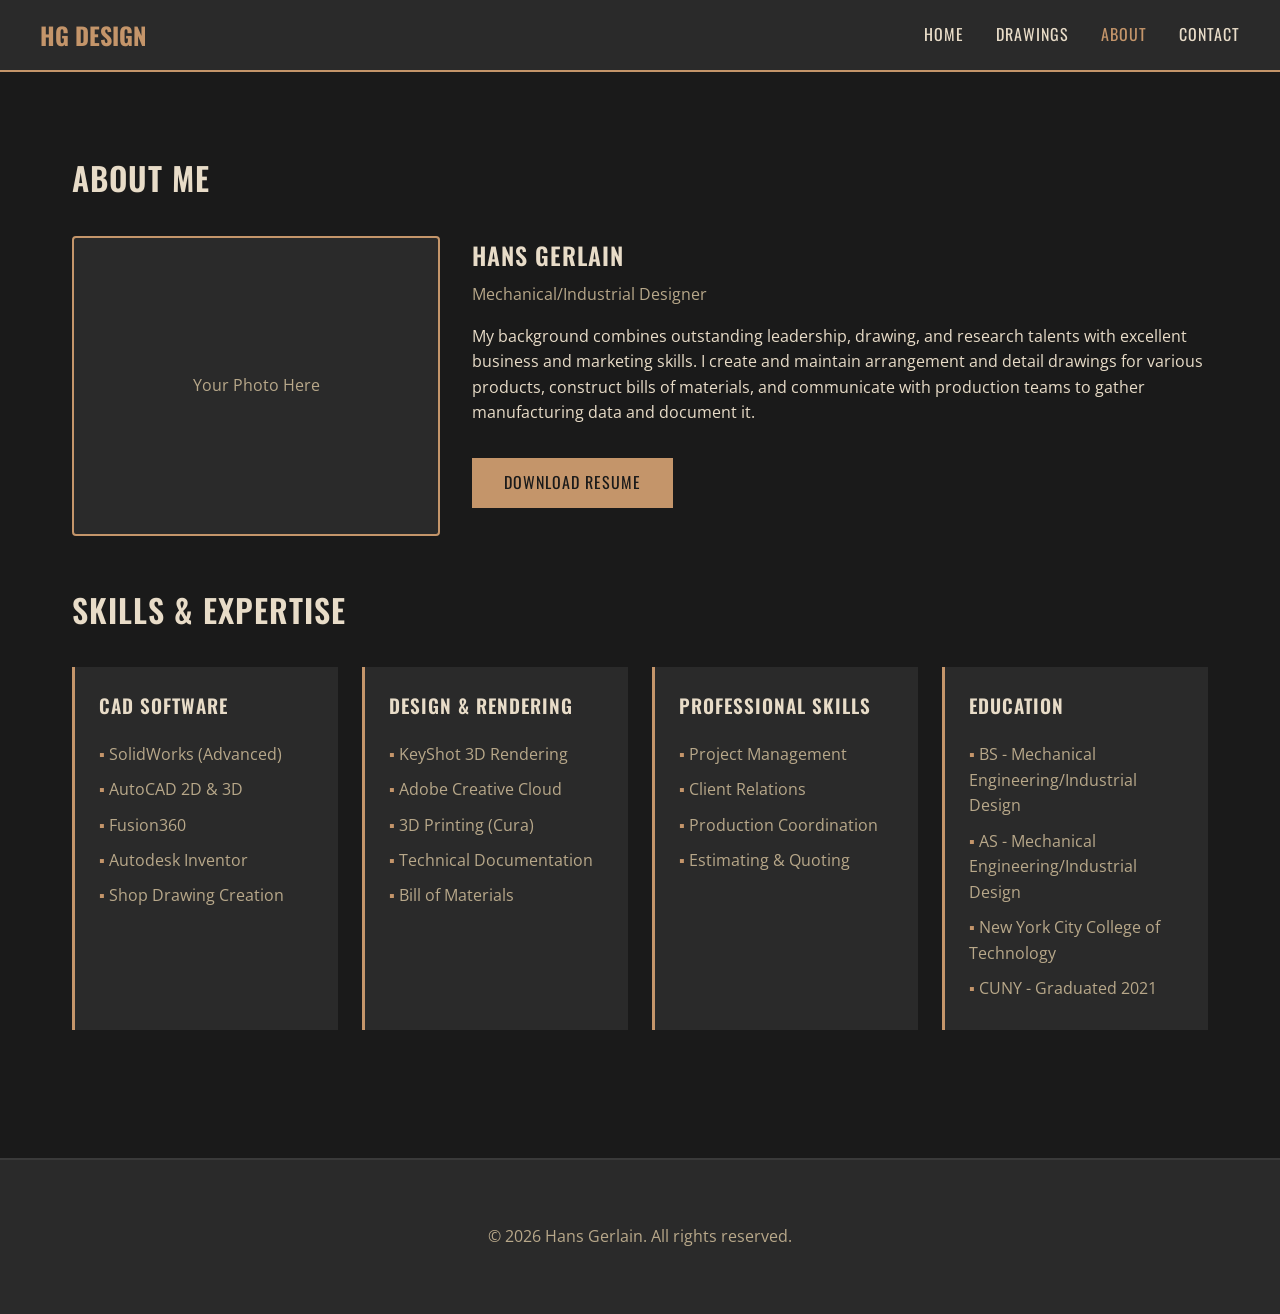
==== commit 7161c2fd: "Change CAD Designer to Mechanical/Industrial Designer" ====
--- a/about.html
+++ b/about.html
@@ -34,7 +34,7 @@
 
         <div>
           <h3>Hans Gerlain</h3>
-          <p style="color: var(--text-secondary); margin-bottom: 1rem;">CAD Designer</p>
+          <p style="color: var(--text-secondary); margin-bottom: 1rem;">Mechanical/Industrial Designer</p>
 
           <p style="margin-bottom: 1rem;">
             My background combines outstanding leadership, drawing, and research talents with excellent business and marketing skills. I create and maintain arrangement and detail drawings for various products, construct bills of materials, and communicate with production teams to gather manufacturing data and document it.
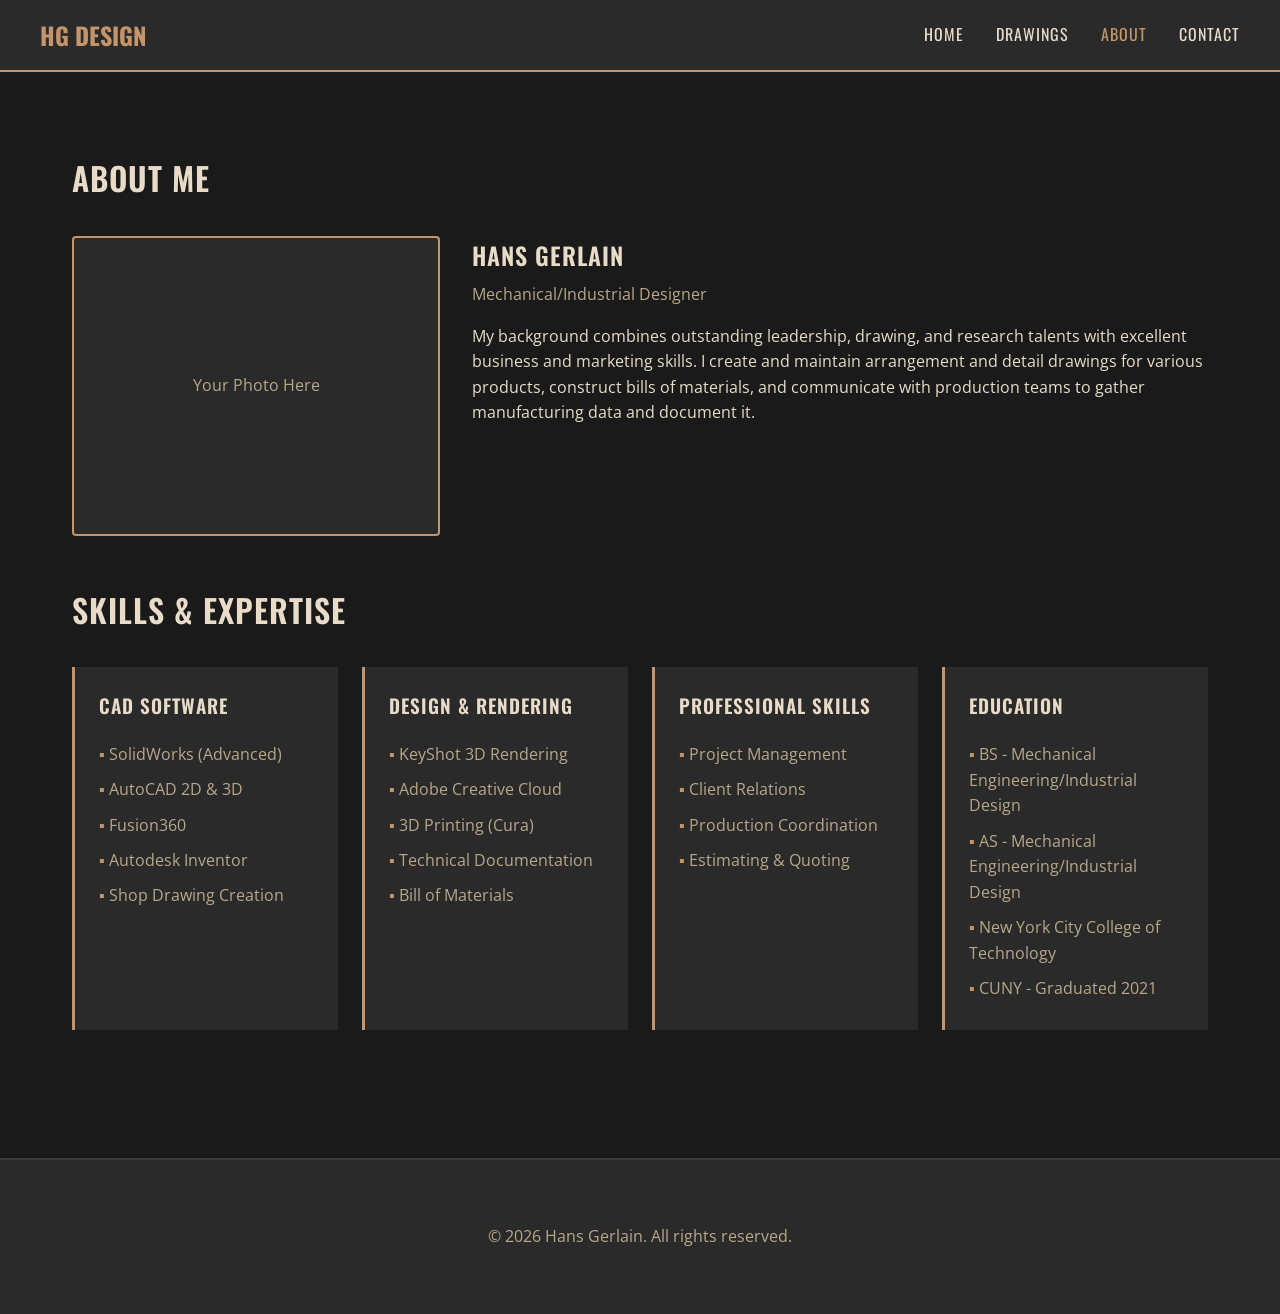
==== commit 9dc88c7e: "Fix broken PDF link, dead filter code, and broken contact form - Add missing Sample of Work 10.pdf s" ====
--- a/about.html
+++ b/about.html
@@ -39,8 +39,6 @@
           <p style="margin-bottom: 1rem;">
             My background combines outstanding leadership, drawing, and research talents with excellent business and marketing skills. I create and maintain arrangement and detail drawings for various products, construct bills of materials, and communicate with production teams to gather manufacturing data and document it.
           </p>
-
-          <a href="pdfs/Sample of Work 1.pdf" class="btn" download style="margin-top: 1rem;">Download Resume</a>
         </div>
       </div>
     </section>
